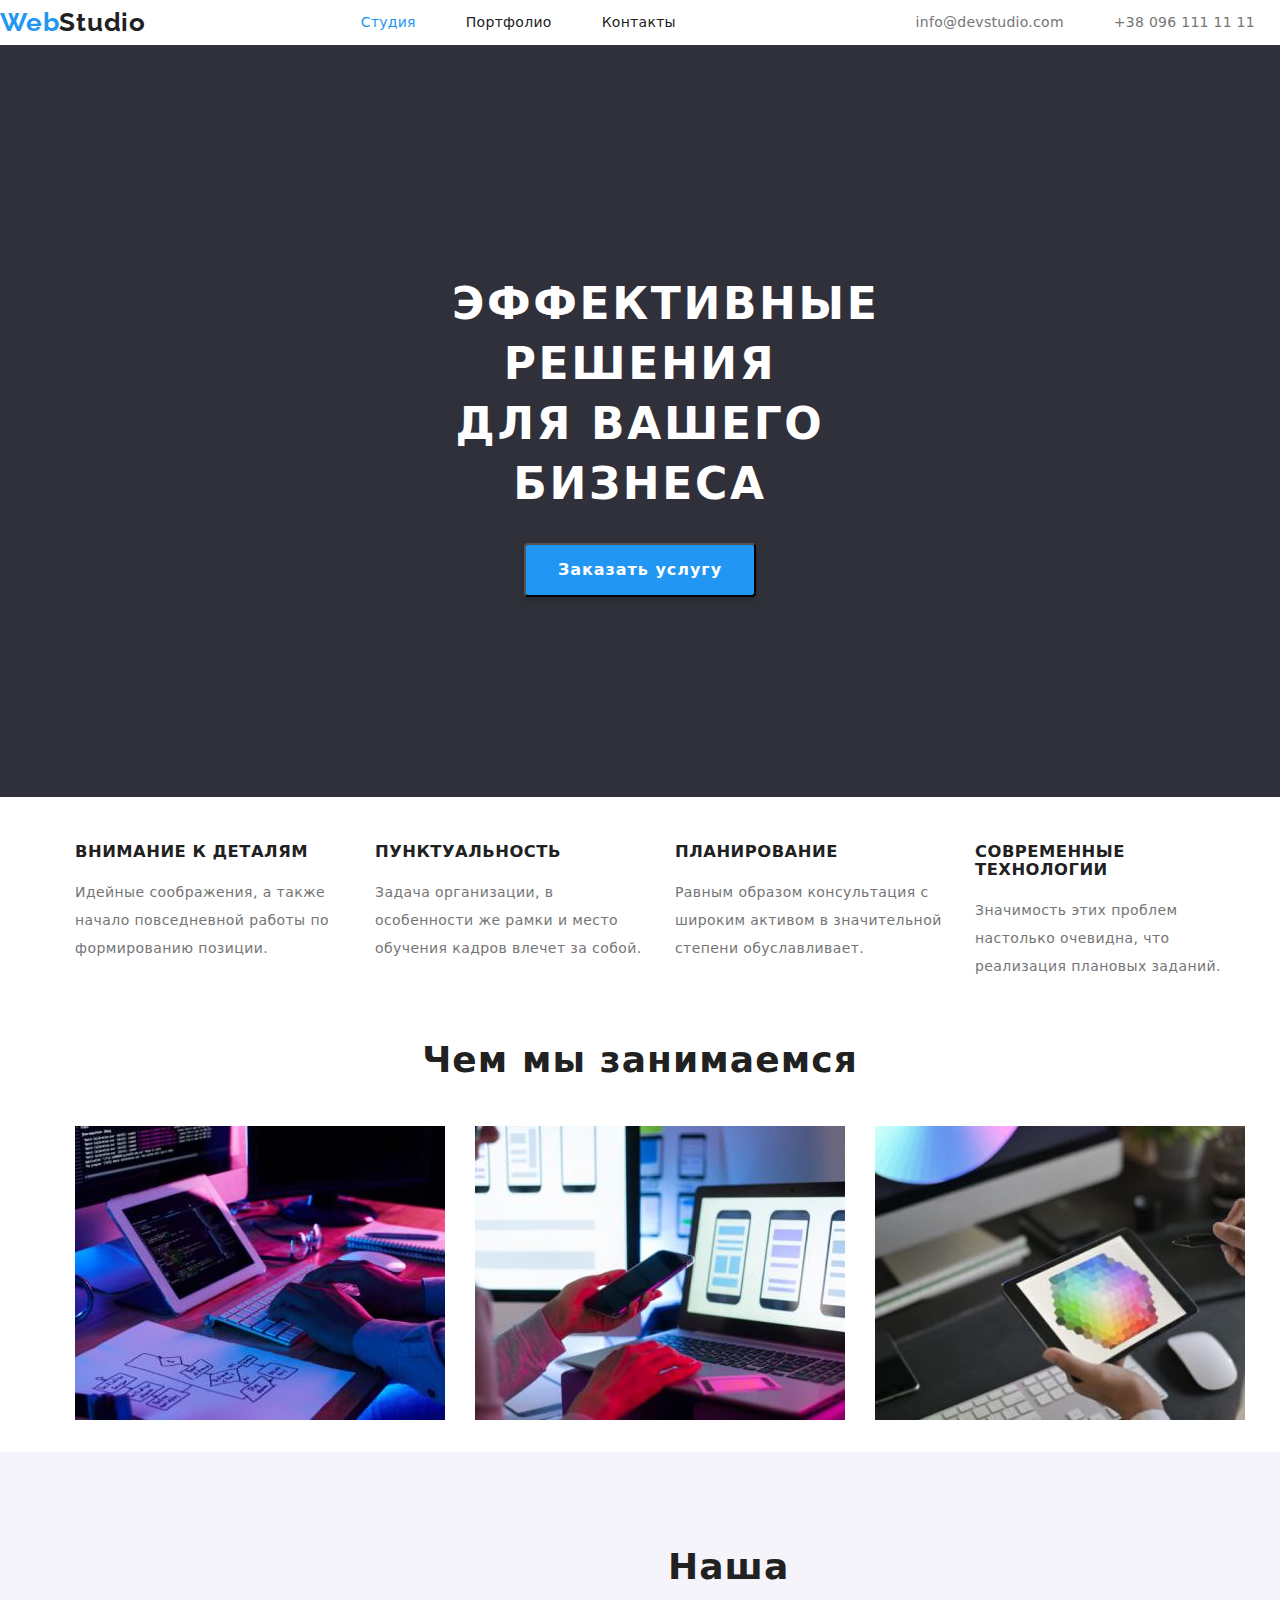
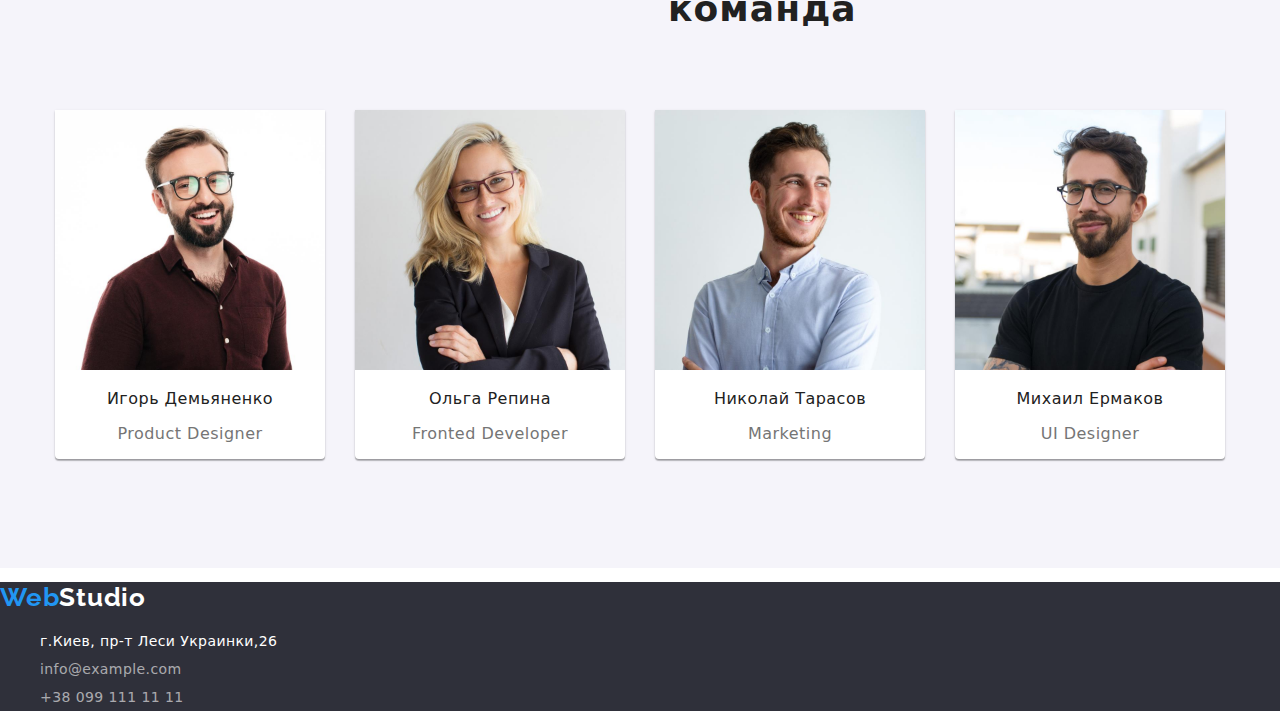
==== index.html @ e266800c "create hw3" ====
<!DOCTYPE html>
<html lang="ru">
<head>
    <meta charset="UTF-8">
    <meta http-equiv="X-UA-Compatible" content="IE=edge">
    <meta name="viewport" content="width=device-width, initial-scale=1.0">
    <title lang="en">Web Studio</title>
    <link rel="stylesheet" href="https://fonts.googleapis.com/css2?family=Raleway:wght@700&family=Roboto:wght@400;500;700;900&display=swap">
    <link rel="stylesheet" href="./css/styles.css">
    <link rel="stylesheet" href="https://cdnjs.cloudflare.com/ajax/libs/modern-normalize/1.1.0/modern-normalize.css">

</head>

<body class="page">
    <!-- Шапка -->
    <header class="header">
        <div class="container">
        <nav class="navigation">
            <a href="#hero" class="logo" lang="en"><span class="bluelogo">Web</span>Studio</a>
     </nav>
            <ul class="navigation-items list">
                <li><a href="#hero" class="navigation-link current contactinfo">Студия</a></li>
                <li><a href="./portfolio.html" class="navigation-link contactinfo">Портфолио</a></li>
                <li><a href="#contacts" class="navigation-link contactinfo">Контакты</a></li>
            </ul>
        
            <ul class="contact list">
                <li><a href="mailto:info@devstudio.com" class="contactmail contactinfo">info@devstudio.com</a></li>
                <li><a href="tel:+380961111111" class="contactphone contactinfo">+38 096 111 11 11</a></li>
            </ul>
        </div>
    </header>

    <!-- Основне -->
    <main>
       
        <section class="hero" id="hero">
            <h1 class="hero-title">Эффективные решения для вашего бизнеса</h1>
            <button type="button" class="reserv">Заказать услугу</button>
        </section>

        <section class="benefits">
            <h2 hidden class="benefits-title"> Преимущества </h2>
            <ul class="ourbenefits list">
                <li class="benefits-items">
                    <h3 class="benefits-subtitle">Внимание к деталям</h3>
                    <p class="benefits-text"> Идейные соображения, а также начало повседневной работы по формированию позиции.</p>
                </li>
                <li class="benefits-items">
                    <h3 class="benefits-subtitle">Пунктуальность</h3>
                    <p class="benefits-text"> Задача организации, в особенности же рамки и место обучения кадров влечет за собой.</p>
                </li>
                <li class="benefits-items">
                    <h3 class="benefits-subtitle">Планирование</h3>
                    <p class="benefits-text"> Равным образом консультация с широким активом в значительной степени обуславливает.</p>   
                </li>
                <li class="benefits-items">
                    <h3 class="benefits-subtitle">Современные технологии</h3>
                    <p class="benefits-text"> Значимость этих проблем настолько очевидна, что реализация плановых заданий.</p>     
                </li>
            </ul>
        </section>

        <section class="aboutus">
            <h2 class="section-title">Чем мы занимаемся</h2>
            <ul class="aboutusgallery list">
                <li><img src="./images/img1.jpg" alt="розробка програмного забеспечення" width="370" class="aboutusimg"></li>
                <li><img src="./images/img2.jpg" alt="тестування мобільного додатку" width="370" class="aboutusimg"></li>
                <li><img src="./images/img3.jpg" alt="робота з політрою кольорів" width="370" class="aboutusimg"></li>
            </ul>
        </section>
        
        <section class="team">
            <h2 class="team-title">Наша команда</h2>
            <ul class="teamgallery list">
                <li class="team-item">
                    <img src="./images/igorfoto.jpg" alt="foto igor designer" width="270" height="260" class="member-img">
                    <h3 class="subtitle-membername">Игорь Демьяненко</h3>
                    <p class="text-memberposition" lang="en">Product Designer</p>
                </li>
                <li class="team-item">
                    <img src="./images/olgafoto.jpg" alt="foto olga developer" width="270" height="260" class="member-img">
                    <h3 class="subtitle-membername">Ольга Репина</h3>
                    <p class="text-memberposition" lang="en">Fronted Developer</p>
                </li>
                <li class="team-item">
                    <img src="./images/nikolayfoto.jpg" alt="foto nikolay marketing" width="270" height="260" class="member-img">
                    <h3 class="subtitle-membername">Николай Тарасов</h3>
                    <p class="text-memberposition" lang="en">Marketing</p>
                </li>
                <li class="team-item">
                    <img src="./images/michailfoto.jpg" alt="foto michail designer" width="270" height="260" class="member-img">
                    <h3 class="subtitle-membername">Михаил Ермаков</h3>
                    <p class="text-memberposition" lang="en">UI Designer</p>
                </li>
            </ul>
        </section>
    </main>

    <!-- Футер -->
    <footer class="footer" id="contacts">
          <a href="/index.html" class="logofooter"><span class="bluelogo">Web</span>Studio</a>
          <address class="address">
              <ul class="address list">
                  <li>
                  <a href="https://www.google.com/maps/place/%D0%B1%D1%83%D0%BB%D1%8C%D0%B2%D0%B0%D1%80+%D0%9B%D0%B5%D1%81%D1%96+%D0%A3%D0%BA%D1%80%D0%B0%D1%97%D0%BD%D0%BA%D0%B8,+26,+%D0%9A%D0%B8%D1%97%D0%B2,+02000/@50.4265807,30.5361971,17z/data=!3m1!4b1!4m5!3m4!1s0x40d4cf0e033ecbe9:0x57a4dffefec77da0!8m2!3d50.4265807!4d30.5383858" target="_blank" class="addresslink-footer contactinfo">г.Киев, пр-т Леси Украинки,26</a>
                  </li> 
                  <li>
                  <a href="mailto:info@example.com" class="mail-footer contactinfo">info@example.com</a>
                  </li>
                  <li>
                  <a href="tel:+380991111111" class="phone-footer contactinfo">+38 099 111 11 11</a>
                  </li>
            </ul>
          </address>
    </footer>

</body>
</html>
---- css/styles.css ----
/* основний колір тексту - #212121 */
/* другий колір тексту - #757575 */
/* білий текст та фон - #FFFFFF */
/* колір тексту футер - rgba(255, 255, 255, 0.6) */
/* колір акценту - #2196F3 */
/* колір фону 1 - #E5E5E5 */
/* колір фону 2 - #F5F4FA */
/* колір фону herofooter - #2F303A */
/* шрифти - Roboto, Raleway */

:root {
    --primary-text-color:#212121 ;
    --secondary-text-color: #757575;
    --mainwhite-color:#FFFFFF;
    --color-text-footer:rgba(255, 255, 255, 0.6);
    --accent-color:#2196F3;
    --primary-bg-color: #E5E5E5;
    --secondary-bg-color:#F5F4FA;
    --hero-bg-color:#2F303A;
}
body {
    font-family: "Roboto",sans-serif;
    font-size: 14px;
    color: var(--primary-text-color);
    background-color: var(--mainwhite-color);
}
.list {
    list-style: none;
}
.bluelogo {
    color:var(--accent-color);
}
.header > .container {
    display: flex;
    justify-content: space-between;
    align-items: center;
}
.logo {
    font-weight: 700;
    font-family: "Raleway", sans-serif;
    font-size: 26px;
    line-height: 1.19;
    letter-spacing: 0.03em;
    color:var(--primary-text-color);
    text-decoration: none;
}
.navigation-link {
    text-decoration: none;
    font-weight: 500;
    line-height: 1.14;
    letter-spacing: 0.02em; 
    color:var(--primary-text-color);
    margin: 25px;
}
.navigation-items {
    display: flex;
}
.contactinfo:hover,
.contactinfo:focus {
   color:var(--accent-color);
}
.contactphone, 
.contactmail {
    text-decoration: none;
    font-weight: 500;
    line-height: 1.14;
    letter-spacing: 0.02em;  
    color:var(--secondary-text-color);
    margin: 25px;
}
.hero {
    background-image: url(../images/bg.jpg);
    padding: 200px 452px 200px 452px;
    background-size: auto;
}
.hero-title {
    color: var(--mainwhite-color);
    font-weight: 900;
    font-size: 44px;
    line-height: 1.36;
    text-align: center;
    letter-spacing: 0.06em;
    text-transform: uppercase;
}
.reserv {
    background-color: var(--accent-color);
    color: var(--mainwhite-color);
    box-shadow: 0px 4px 4px rgba(0, 0, 0, 0.15);
    border-radius: 4px;
    font-weight: 700;
    font-size: 16px;
    line-height: 1.88;
    display: flex;
    align-items: center;
    text-align: center;
    letter-spacing: 0.06em;
    padding: 10px 32px;
    margin: 0 auto;
}
.benefits-subtitle {
    color: var(--primary-text-color);
    font-weight: 700;
    line-height: 1.14;
    letter-spacing: 0.03em;
    text-transform: uppercase;
}
.benefits-text {
    color: var(--secondary-text-color);
    line-height: 2;
    letter-spacing: 0.03em;
}
.section-title {
    font-weight: 700;
    font-size: 36px;
    line-height: 1.17;
    text-align: center;
    letter-spacing: 0.03em;
}
.team {
    background-color: var(--secondary-bg-color);
}
.subtitle-membername {
    font-weight: 500;
    font-size: 16px;
    line-height: 1.19;
    letter-spacing: 0.03em;
    text-align: center;
}
.text-memberposition {
    color:var(--secondary-text-color);
    font-size: 16px;
    line-height: 1.19;
    letter-spacing: 0.03em;
    text-align: center;
}
.footer {
    background-color: var(--hero-bg-color);
}
.addresslink-footer {
    color: var(--mainwhite-color);
    line-height: 2;
    letter-spacing: 0.03em;
    text-decoration: none;
}
.mail-footer, .phone-footer {
    color:var(--color-text-footer);
    line-height: 2;
    letter-spacing: 0.03em;
    text-decoration: none;
}
address {
    font-style: normal;
}
.logofooter {
    font-weight: 700;
    font-family: "Raleway", sans-serif;
    font-size: 26px;
    line-height: 1.19;
    letter-spacing: 0.03em;
    color:var(--mainwhite-color);
    text-decoration: none;
}
.aboutusgallery,
.ourbenefits {
    display: flex;
    justify-content: center;
}
.aboutusimg {
    margin: 15px;
}
.benefits-items{
    flex-basis: 270px;
    margin: 15px;
}
.teamgallery {
    display: flex;
    justify-content: center;
    padding: 25px 215px 94px 215px;
}
.team-item {
    flex-basis: 270px;
    margin: 15px;
    background-color: var(--mainwhite-color);
    box-shadow: 0px 1px 3px rgba(0, 0, 0, 0.12), 0px 1px 1px rgba(0, 0, 0, 0.14), 0px 2px 1px rgba(0, 0, 0, 0.2);
    border-radius: 0px 0px 4px 4px;
}
.team-title {
    font-weight: 700;
    font-size: 36px;
    line-height: 1.17;
    text-align: center;
    letter-spacing: 0.03em;
    padding: 94px 668px 25px 668px;
    margin: 0px;
}
.contact {
    display: flex;}
.button {
    background-color: var(--secondary-bg-color);
    color:var(--primary-text-color);
    border-radius: 4px;
    font-weight: 500;
    font-size: 16px;
    line-height: 1.63;
    text-align: center;
    letter-spacing: 0.03em;
    border: 0px;
    padding: 6px 32px;
    margin: 8px;
}
.button:hover,
.button:focus {
    background-color: var(--accent-color);
    color: var(--mainwhite-color);
}
.filter-button {
    display: flex;
    justify-content: center;
}
.items-projects {
    display: flex;
    flex-wrap: wrap;
    padding: 56px 215px 94px 215px;
    justify-content: center; 
    gap: 30px;
}
.projectcontainer {
    border: 1px solid #EEEEEE;
    flex-basis: 370px;
}
.portfoliomain {
    background-color: var(--primary-bg-color);
}
.project-subtitle {
    color: var(--primary-text-color);
    font-weight: 700;
    font-size: 18px;
    line-height: 2;
    letter-spacing: 0.06em;
}
.project-text {
    color: var(--secondary-text-color);
    font-size: 16px;
    line-height: 1.88;
    letter-spacing: 0.03em;
}
.reserv, .button {
    cursor: pointer;
}
.navigation-link.current {
    color: var(--accent-color);
}
.reserv:hover,
.reserv:focus {
    background-color: #188CE8;
}
.gallery-projects {
    padding: 0px 215px 47px 215px;
}
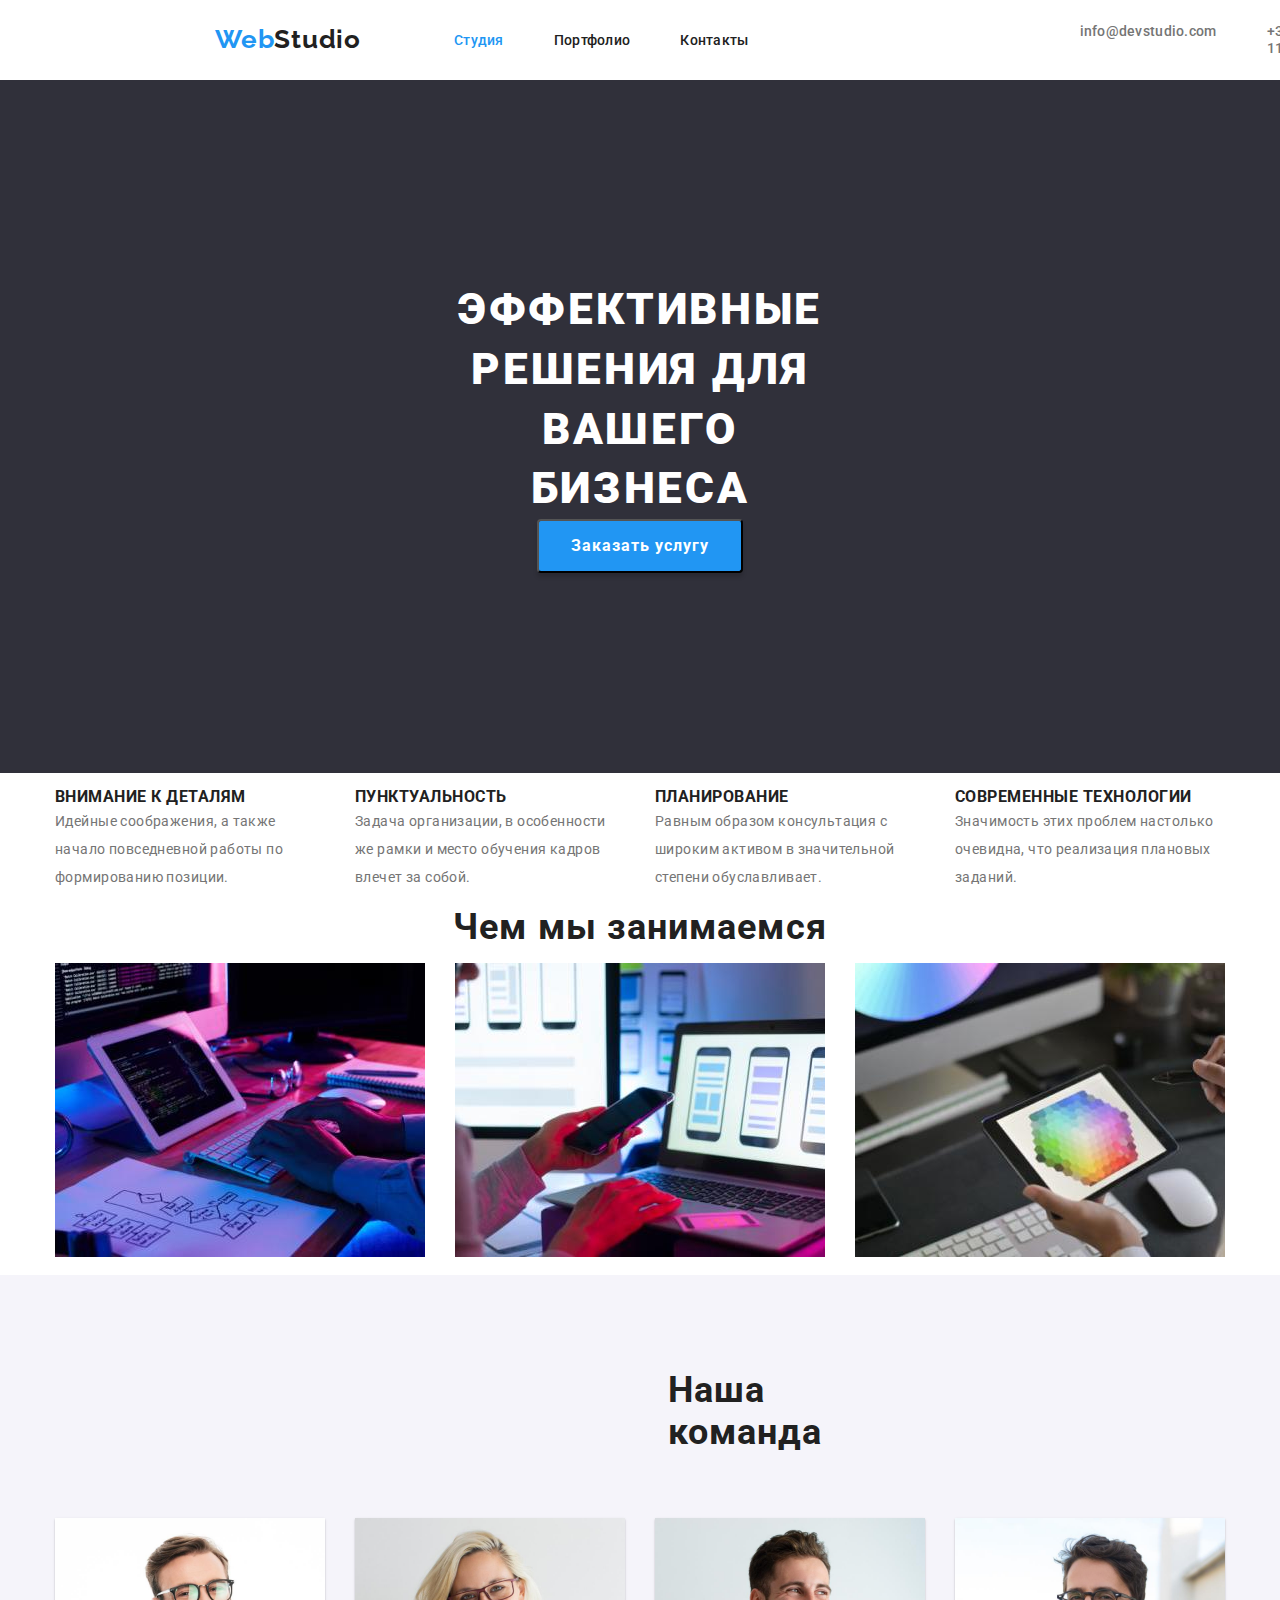
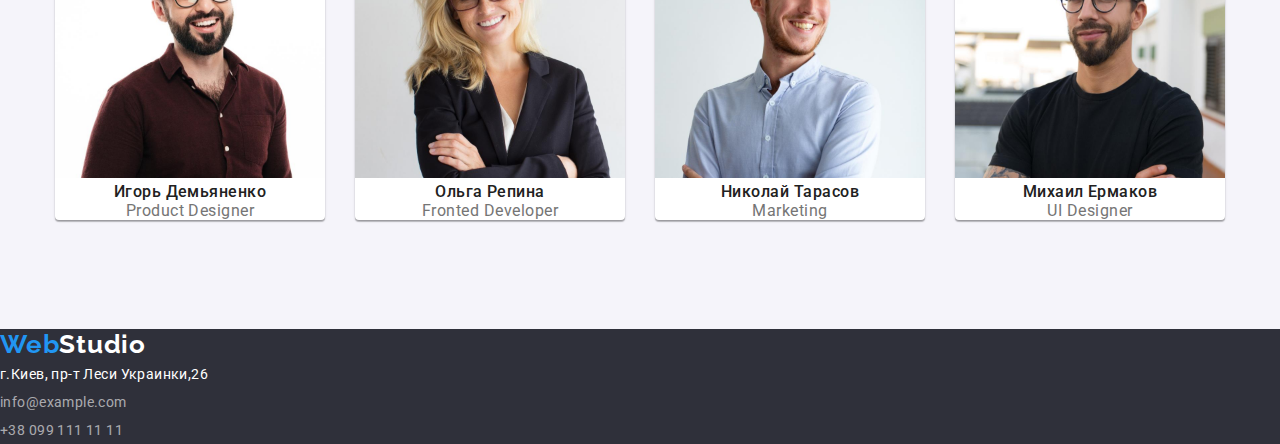
==== commit 85057fb4: "css header" ====
--- a/index.html
+++ b/index.html
@@ -6,8 +6,10 @@
     <meta name="viewport" content="width=device-width, initial-scale=1.0">
     <title lang="en">Web Studio</title>
     <link rel="stylesheet" href="https://fonts.googleapis.com/css2?family=Raleway:wght@700&family=Roboto:wght@400;500;700;900&display=swap">
+    <link rel="stylesheet" href="https://cdnjs.cloudflare.com/ajax/libs/modern-normalize/1.1.0/modern-normalize.css">
     <link rel="stylesheet" href="./css/styles.css">
-    <link rel="stylesheet" href="https://cdnjs.cloudflare.com/ajax/libs/modern-normalize/1.1.0/modern-normalize.css">
+    
+    
 
 </head>
 
@@ -19,14 +21,14 @@
             <a href="#hero" class="logo" lang="en"><span class="bluelogo">Web</span>Studio</a>
      </nav>
             <ul class="navigation-items list">
-                <li><a href="#hero" class="navigation-link current contactinfo">Студия</a></li>
-                <li><a href="./portfolio.html" class="navigation-link contactinfo">Портфолио</a></li>
-                <li><a href="#contacts" class="navigation-link contactinfo">Контакты</a></li>
+                <li class="nav-item"><a href="#hero" class="navigation-link current contactinfo">Студия</a></li>
+                <li class="nav-item"><a href="./portfolio.html" class="navigation-link contactinfo">Портфолио</a></li>
+                <li class="nav-item"><a href="#contacts" class="navigation-link contactinfo">Контакты</a></li>
             </ul>
         
             <ul class="contact list">
-                <li><a href="mailto:info@devstudio.com" class="contactmail contactinfo">info@devstudio.com</a></li>
-                <li><a href="tel:+380961111111" class="contactphone contactinfo">+38 096 111 11 11</a></li>
+                <li class="contact-item"><a href="mailto:info@devstudio.com" class="contactmail contactinfo">info@devstudio.com</a></li>
+                <li class="contact-item"><a href="tel:+380961111111" class="contactphone contactinfo">+38 096 111 11 11</a></li>
             </ul>
         </div>
     </header>
--- a/css/styles.css
+++ b/css/styles.css
@@ -27,13 +27,33 @@
 .list {
     list-style: none;
 }
+h1,
+h2,
+h3,
+h4,
+h5,
+h6,
+p,
+ul {
+    margin: 0;
+    padding: 0;
+}
+/* Header */
+
+.header {
+    width: 1600px;
+    margin: 0 auto;
+}
 .bluelogo {
     color:var(--accent-color);
 }
 .header > .container {
     display: flex;
-    justify-content: space-between;
     align-items: center;
+    margin: 0 215px;
+    width: 1170px;
+    max-height: 80px;
+    margin: 0 auto;
 }
 .logo {
     font-weight: 700;
@@ -43,6 +63,11 @@
     letter-spacing: 0.03em;
     color:var(--primary-text-color);
     text-decoration: none;
+}
+.navigation {
+    padding-top: 24px;
+    padding-bottom: 25px;
+    margin-right: 93px;
 }
 .navigation-link {
     text-decoration: none;
@@ -50,10 +75,24 @@
     line-height: 1.14;
     letter-spacing: 0.02em; 
     color:var(--primary-text-color);
-    margin: 25px;
 }
 .navigation-items {
     display: flex;
+    padding-top: 32px;
+    padding-bottom: 32px;
+}
+.nav-item:not(:last-child) {
+    margin-right: 50px;
+}
+.navigation-link.current {
+    color: var(--accent-color);
+}
+.contact {
+    display: flex;
+    margin-left: 331px;
+}
+.contact > .contact-item:not(:last-child) {
+    margin-right: 50px;
 }
 .contactinfo:hover,
 .contactinfo:focus {
@@ -66,8 +105,10 @@
     line-height: 1.14;
     letter-spacing: 0.02em;  
     color:var(--secondary-text-color);
-    margin: 25px;
-}
+}
+
+/* Hero */
+
 .hero {
     background-image: url(../images/bg.jpg);
     padding: 200px 452px 200px 452px;
@@ -97,6 +138,16 @@
     padding: 10px 32px;
     margin: 0 auto;
 }
+.reserv,
+.button {
+    cursor: pointer;
+}
+.reserv:hover,
+.reserv:focus {
+    background-color: #188CE8;
+}
+/* Benefits */
+
 .benefits-subtitle {
     color: var(--primary-text-color);
     font-weight: 700;
@@ -116,6 +167,13 @@
     text-align: center;
     letter-spacing: 0.03em;
 }
+.benefits-items {
+    flex-basis: 270px;
+    margin: 15px;
+}
+
+/* Team */
+
 .team {
     background-color: var(--secondary-bg-color);
 }
@@ -132,45 +190,6 @@
     line-height: 1.19;
     letter-spacing: 0.03em;
     text-align: center;
-}
-.footer {
-    background-color: var(--hero-bg-color);
-}
-.addresslink-footer {
-    color: var(--mainwhite-color);
-    line-height: 2;
-    letter-spacing: 0.03em;
-    text-decoration: none;
-}
-.mail-footer, .phone-footer {
-    color:var(--color-text-footer);
-    line-height: 2;
-    letter-spacing: 0.03em;
-    text-decoration: none;
-}
-address {
-    font-style: normal;
-}
-.logofooter {
-    font-weight: 700;
-    font-family: "Raleway", sans-serif;
-    font-size: 26px;
-    line-height: 1.19;
-    letter-spacing: 0.03em;
-    color:var(--mainwhite-color);
-    text-decoration: none;
-}
-.aboutusgallery,
-.ourbenefits {
-    display: flex;
-    justify-content: center;
-}
-.aboutusimg {
-    margin: 15px;
-}
-.benefits-items{
-    flex-basis: 270px;
-    margin: 15px;
 }
 .teamgallery {
     display: flex;
@@ -193,8 +212,48 @@
     padding: 94px 668px 25px 668px;
     margin: 0px;
 }
-.contact {
-    display: flex;}
+
+/* Footer */
+
+.footer {
+    background-color: var(--hero-bg-color);
+}
+.addresslink-footer {
+    color: var(--mainwhite-color);
+    line-height: 2;
+    letter-spacing: 0.03em;
+    text-decoration: none;
+}
+.mail-footer, .phone-footer {
+    color:var(--color-text-footer);
+    line-height: 2;
+    letter-spacing: 0.03em;
+    text-decoration: none;
+}
+address {
+    font-style: normal;
+}
+.logofooter {
+    font-weight: 700;
+    font-family: "Raleway", sans-serif;
+    font-size: 26px;
+    line-height: 1.19;
+    letter-spacing: 0.03em;
+    color:var(--mainwhite-color);
+    text-decoration: none;
+}
+.aboutusgallery,
+.ourbenefits {
+    display: flex;
+    justify-content: center;
+}
+.aboutusimg {
+    margin: 15px;
+}
+
+
+    /* Portfolio */
+
 .button {
     background-color: var(--secondary-bg-color);
     color:var(--primary-text-color);
@@ -244,16 +303,6 @@
     line-height: 1.88;
     letter-spacing: 0.03em;
 }
-.reserv, .button {
-    cursor: pointer;
-}
-.navigation-link.current {
-    color: var(--accent-color);
-}
-.reserv:hover,
-.reserv:focus {
-    background-color: #188CE8;
-}
 .gallery-projects {
     padding: 0px 215px 47px 215px;
 }
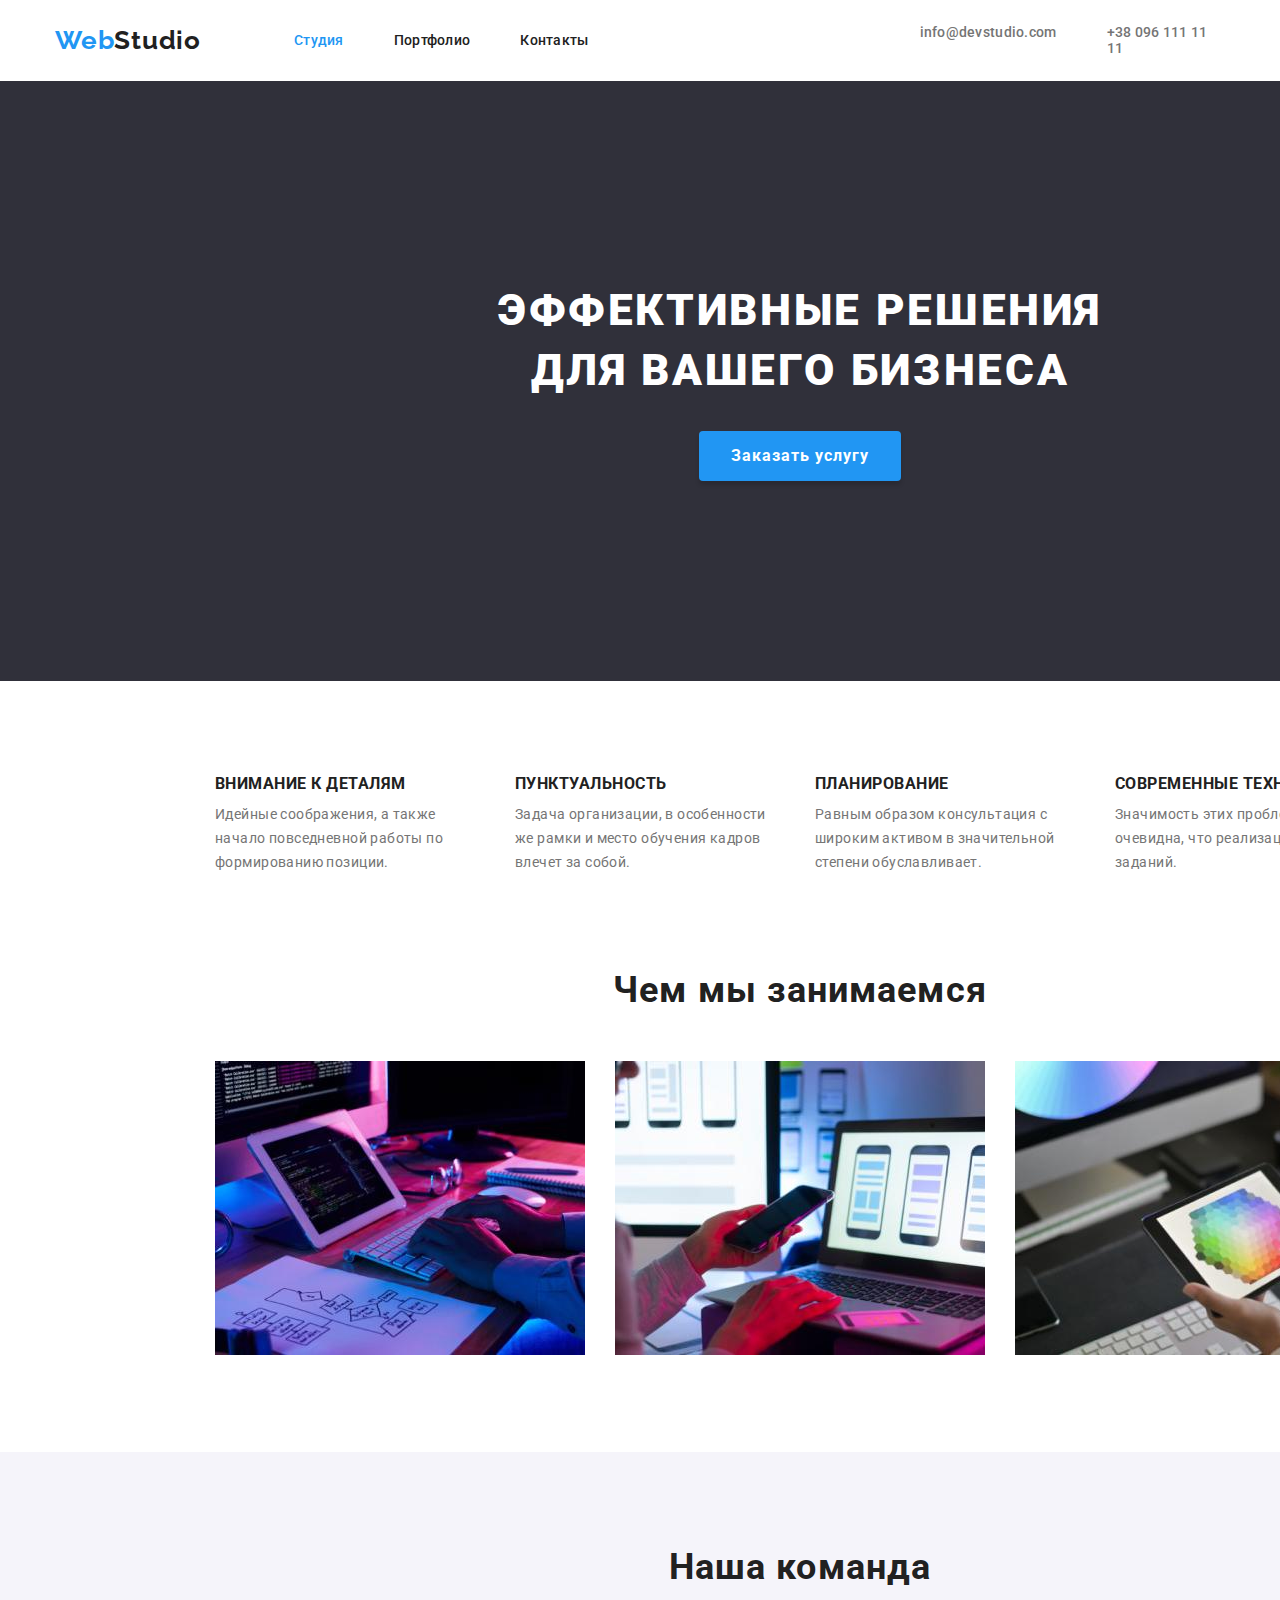
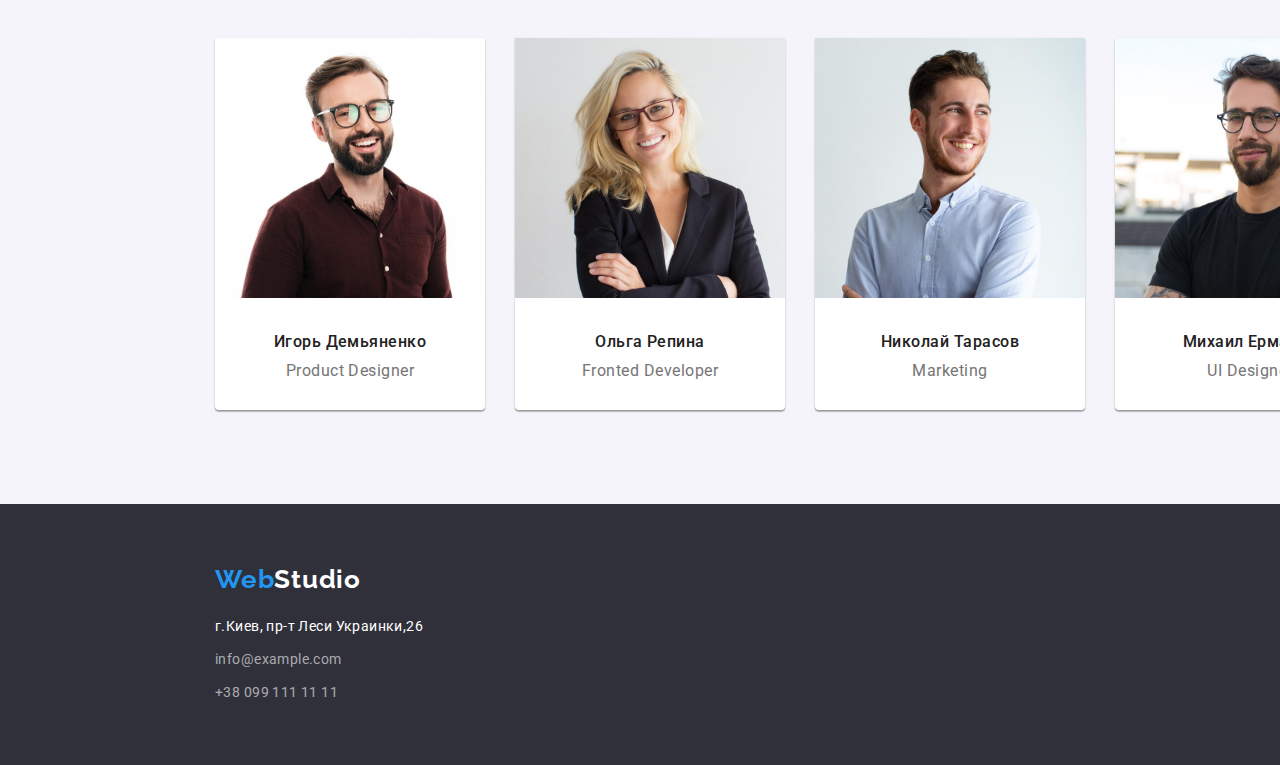
==== commit f055e016: "css page1" ====
--- a/index.html
+++ b/index.html
@@ -14,9 +14,10 @@
 </head>
 
 <body class="page">
-    <!-- Шапка -->
+    
     <header class="header">
         <div class="container">
+        <div class="nav-container">
         <nav class="navigation">
             <a href="#hero" class="logo" lang="en"><span class="bluelogo">Web</span>Studio</a>
      </nav>
@@ -31,18 +32,19 @@
                 <li class="contact-item"><a href="tel:+380961111111" class="contactphone contactinfo">+38 096 111 11 11</a></li>
             </ul>
         </div>
+        </div>
     </header>
 
-    <!-- Основне -->
+    
     <main>
-       
+    
         <section class="hero" id="hero">
             <h1 class="hero-title">Эффективные решения для вашего бизнеса</h1>
             <button type="button" class="reserv">Заказать услугу</button>
         </section>
-
-        <section class="benefits">
-            <h2 hidden class="benefits-title"> Преимущества </h2>
+    
+        <section class="section benefits">
+        <div class="container">
             <ul class="ourbenefits list">
                 <li class="benefits-items">
                     <h3 class="benefits-subtitle">Внимание к деталям</h3>
@@ -61,60 +63,74 @@
                     <p class="benefits-text"> Значимость этих проблем настолько очевидна, что реализация плановых заданий.</p>     
                 </li>
             </ul>
-        </section>
-
-        <section class="aboutus">
+       
             <h2 class="section-title">Чем мы занимаемся</h2>
             <ul class="aboutusgallery list">
-                <li><img src="./images/img1.jpg" alt="розробка програмного забеспечення" width="370" class="aboutusimg"></li>
-                <li><img src="./images/img2.jpg" alt="тестування мобільного додатку" width="370" class="aboutusimg"></li>
-                <li><img src="./images/img3.jpg" alt="робота з політрою кольорів" width="370" class="aboutusimg"></li>
+                <li class="about-item"><img src="./images/img1.jpg" alt="розробка програмного забеспечення" width="370" class="aboutusimg"></li>
+                <li class="about-item"><img src="./images/img2.jpg" alt="тестування мобільного додатку" width="370" class="aboutusimg"></li>
+                <li class="about-item"><img src="./images/img3.jpg" alt="робота з політрою кольорів" width="370" class="aboutusimg"></li>
             </ul>
+        </div>
         </section>
         
-        <section class="team">
+        <section class="section team">
+            <div class="container">
             <h2 class="team-title">Наша команда</h2>
             <ul class="teamgallery list">
                 <li class="team-item">
                     <img src="./images/igorfoto.jpg" alt="foto igor designer" width="270" height="260" class="member-img">
+                    <div class="info-team">
                     <h3 class="subtitle-membername">Игорь Демьяненко</h3>
                     <p class="text-memberposition" lang="en">Product Designer</p>
+                    </div>
                 </li>
                 <li class="team-item">
                     <img src="./images/olgafoto.jpg" alt="foto olga developer" width="270" height="260" class="member-img">
+                    <div class="info-team">
                     <h3 class="subtitle-membername">Ольга Репина</h3>
                     <p class="text-memberposition" lang="en">Fronted Developer</p>
+                    </div>
                 </li>
                 <li class="team-item">
                     <img src="./images/nikolayfoto.jpg" alt="foto nikolay marketing" width="270" height="260" class="member-img">
+                    <div class="info-team">
                     <h3 class="subtitle-membername">Николай Тарасов</h3>
                     <p class="text-memberposition" lang="en">Marketing</p>
+                    </div>
                 </li>
                 <li class="team-item">
                     <img src="./images/michailfoto.jpg" alt="foto michail designer" width="270" height="260" class="member-img">
+                    <div class="info-team">
                     <h3 class="subtitle-membername">Михаил Ермаков</h3>
                     <p class="text-memberposition" lang="en">UI Designer</p>
+                    </div>
                 </li>
             </ul>
+            </div>
         </section>
+        
     </main>
 
-    <!-- Футер -->
+    
     <footer class="footer" id="contacts">
+        <div class="container">
+            <div class="contacts-container">
           <a href="/index.html" class="logofooter"><span class="bluelogo">Web</span>Studio</a>
           <address class="address">
               <ul class="address list">
-                  <li>
+                  <li class="address-item">
                   <a href="https://www.google.com/maps/place/%D0%B1%D1%83%D0%BB%D1%8C%D0%B2%D0%B0%D1%80+%D0%9B%D0%B5%D1%81%D1%96+%D0%A3%D0%BA%D1%80%D0%B0%D1%97%D0%BD%D0%BA%D0%B8,+26,+%D0%9A%D0%B8%D1%97%D0%B2,+02000/@50.4265807,30.5361971,17z/data=!3m1!4b1!4m5!3m4!1s0x40d4cf0e033ecbe9:0x57a4dffefec77da0!8m2!3d50.4265807!4d30.5383858" target="_blank" class="addresslink-footer contactinfo">г.Киев, пр-т Леси Украинки,26</a>
                   </li> 
-                  <li>
+                  <li class="address-item">
                   <a href="mailto:info@example.com" class="mail-footer contactinfo">info@example.com</a>
                   </li>
-                  <li>
+                  <li class="address-item">
                   <a href="tel:+380991111111" class="phone-footer contactinfo">+38 099 111 11 11</a>
                   </li>
             </ul>
           </address>
+        </div>
+        </div>
     </footer>
 
 </body>
--- a/css/styles.css
+++ b/css/styles.css
@@ -38,21 +38,27 @@
     margin: 0;
     padding: 0;
 }
+
+.container {
+    width: 1170px;
+    margin: 0 auto;
+}
+.section {
+    padding-top: 94px;
+    padding-bottom: 94px;
+}
+.section, .hero, .footer {
+    width: 1600px;
+    margin: auto;
+}
 /* Header */
 
-.header {
-    width: 1600px;
-    margin: 0 auto;
-}
 .bluelogo {
     color:var(--accent-color);
 }
-.header > .container {
+.container > .nav-container {
     display: flex;
     align-items: center;
-    margin: 0 215px;
-    width: 1170px;
-    max-height: 80px;
     margin: 0 auto;
 }
 .logo {
@@ -112,7 +118,8 @@
 .hero {
     background-image: url(../images/bg.jpg);
     padding: 200px 452px 200px 452px;
-    background-size: auto;
+    /* max-width: 1600px;
+    margin: 0 auto; */
 }
 .hero-title {
     color: var(--mainwhite-color);
@@ -122,10 +129,12 @@
     text-align: center;
     letter-spacing: 0.06em;
     text-transform: uppercase;
+    margin-bottom: 30px;
 }
 .reserv {
     background-color: var(--accent-color);
     color: var(--mainwhite-color);
+    border: 0px;
     box-shadow: 0px 4px 4px rgba(0, 0, 0, 0.15);
     border-radius: 4px;
     font-weight: 700;
@@ -148,17 +157,27 @@
 }
 /* Benefits */
 
+.ourbenefits {
+    margin-bottom: 94px;
+}
 .benefits-subtitle {
     color: var(--primary-text-color);
     font-weight: 700;
     line-height: 1.14;
     letter-spacing: 0.03em;
     text-transform: uppercase;
+    margin-bottom: 10px;
 }
 .benefits-text {
     color: var(--secondary-text-color);
-    line-height: 2;
-    letter-spacing: 0.03em;
+    line-height: 1.71;
+    letter-spacing: 0.03em;
+}
+.benefits-items {
+    flex-basis: 270px;
+}
+.benefits-items:not(:first-child) {
+    margin-left: 30px;
 }
 .section-title {
     font-weight: 700;
@@ -166,12 +185,16 @@
     line-height: 1.17;
     text-align: center;
     letter-spacing: 0.03em;
-}
-.benefits-items {
-    flex-basis: 270px;
-    margin: 15px;
-}
-
+    margin-bottom: 50px;
+}
+.aboutusgallery,
+.ourbenefits {
+    display: flex;
+    justify-content: center;
+}
+.about-item:not(:first-child) {
+    margin-left: 30px;
+}
 /* Team */
 
 .team {
@@ -183,6 +206,7 @@
     line-height: 1.19;
     letter-spacing: 0.03em;
     text-align: center;
+    margin-bottom: 10px;
 }
 .text-memberposition {
     color:var(--secondary-text-color);
@@ -194,23 +218,27 @@
 .teamgallery {
     display: flex;
     justify-content: center;
-    padding: 25px 215px 94px 215px;
 }
 .team-item {
     flex-basis: 270px;
-    margin: 15px;
     background-color: var(--mainwhite-color);
     box-shadow: 0px 1px 3px rgba(0, 0, 0, 0.12), 0px 1px 1px rgba(0, 0, 0, 0.14), 0px 2px 1px rgba(0, 0, 0, 0.2);
     border-radius: 0px 0px 4px 4px;
 }
+.team-item:not(:first-child) {
+    margin-left: 30px;
+}
 .team-title {
     font-weight: 700;
     font-size: 36px;
     line-height: 1.17;
     text-align: center;
     letter-spacing: 0.03em;
-    padding: 94px 668px 25px 668px;
-    margin: 0px;
+    margin-bottom: 50px;
+}
+.info-team {
+    padding-top: 30px;
+    padding-bottom: 30px;
 }
 
 /* Footer */
@@ -218,15 +246,16 @@
 .footer {
     background-color: var(--hero-bg-color);
 }
+
 .addresslink-footer {
     color: var(--mainwhite-color);
-    line-height: 2;
+    line-height: 1.714;
     letter-spacing: 0.03em;
     text-decoration: none;
 }
 .mail-footer, .phone-footer {
     color:var(--color-text-footer);
-    line-height: 2;
+    line-height: 1.714;
     letter-spacing: 0.03em;
     text-decoration: none;
 }
@@ -242,16 +271,16 @@
     color:var(--mainwhite-color);
     text-decoration: none;
 }
-.aboutusgallery,
-.ourbenefits {
-    display: flex;
-    justify-content: center;
-}
-.aboutusimg {
-    margin: 15px;
-}
-
-
+.contacts-container {
+    padding-top: 60px;
+    padding-bottom: 60px;
+}
+.address-item:not(:last-child) {
+    margin-bottom: 9px;
+}
+.address-item:first-child {
+    margin-top:20px
+}
     /* Portfolio */
 
 .button {
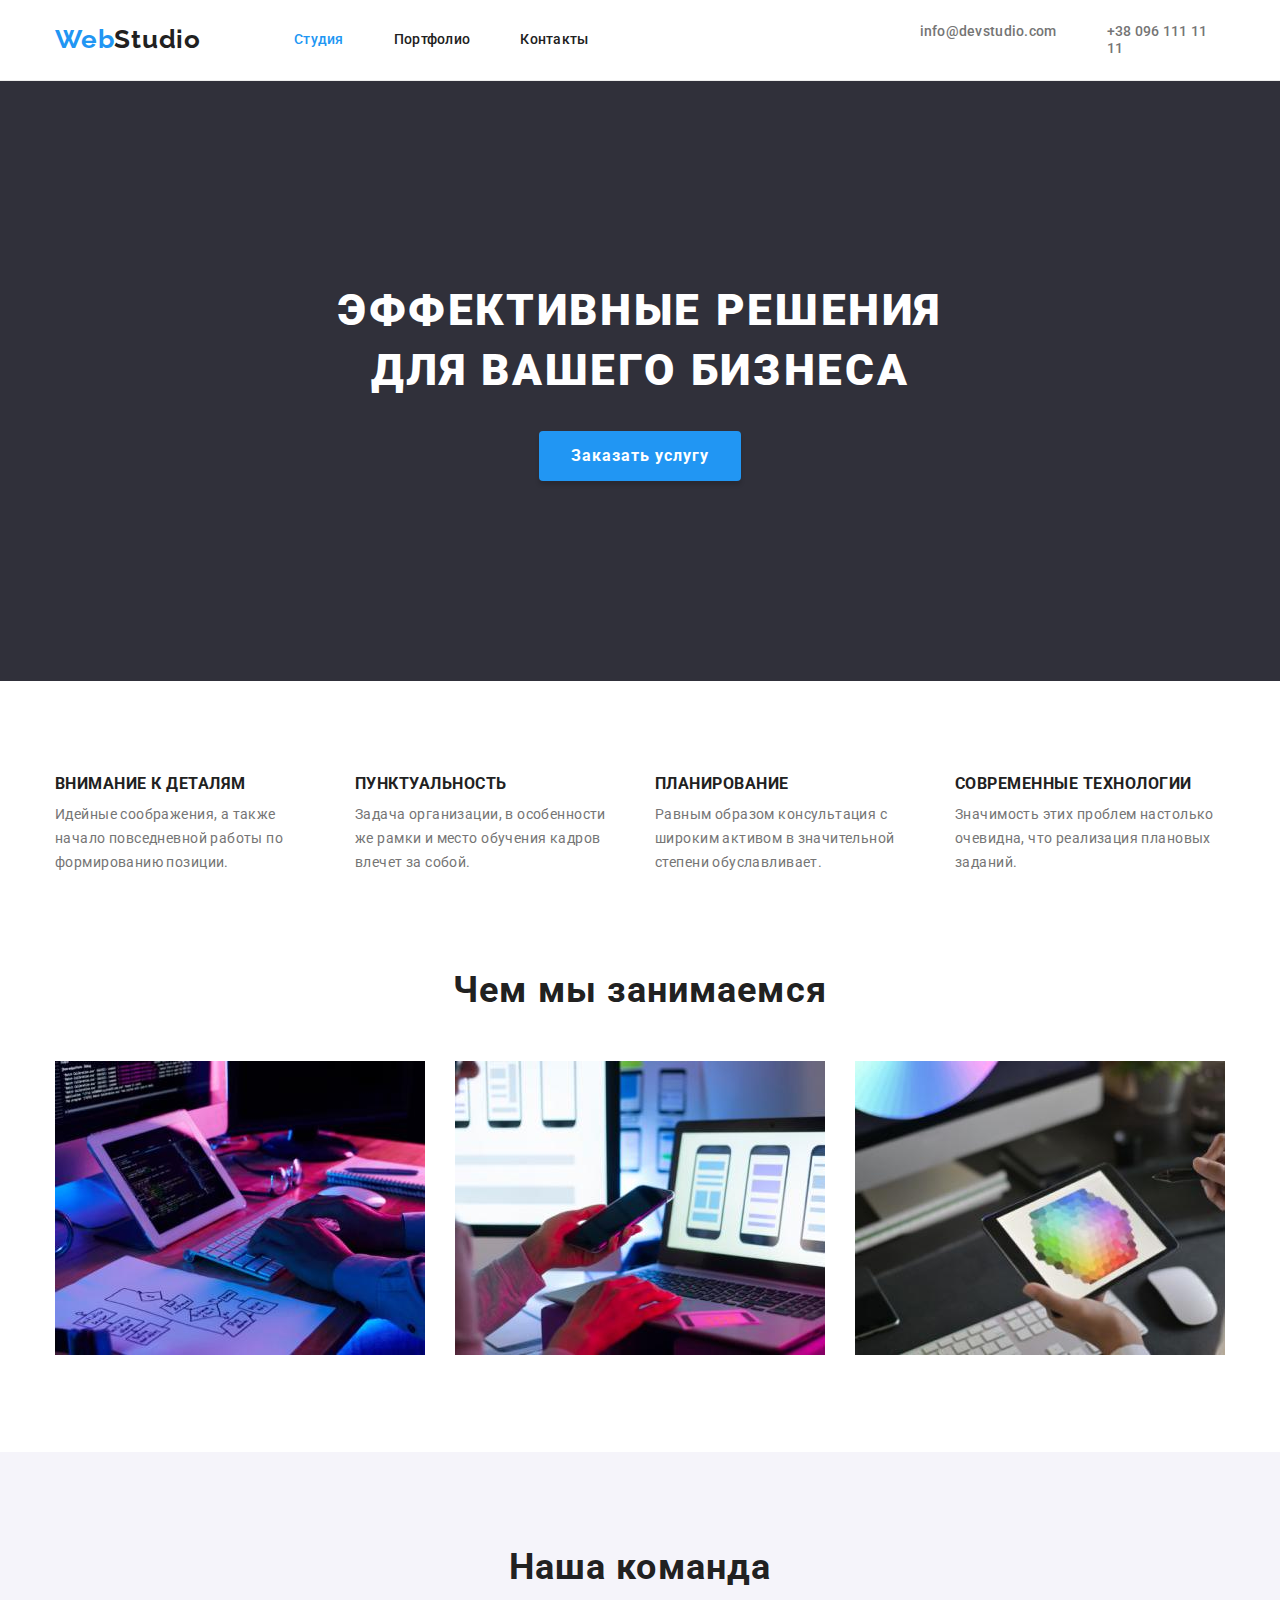
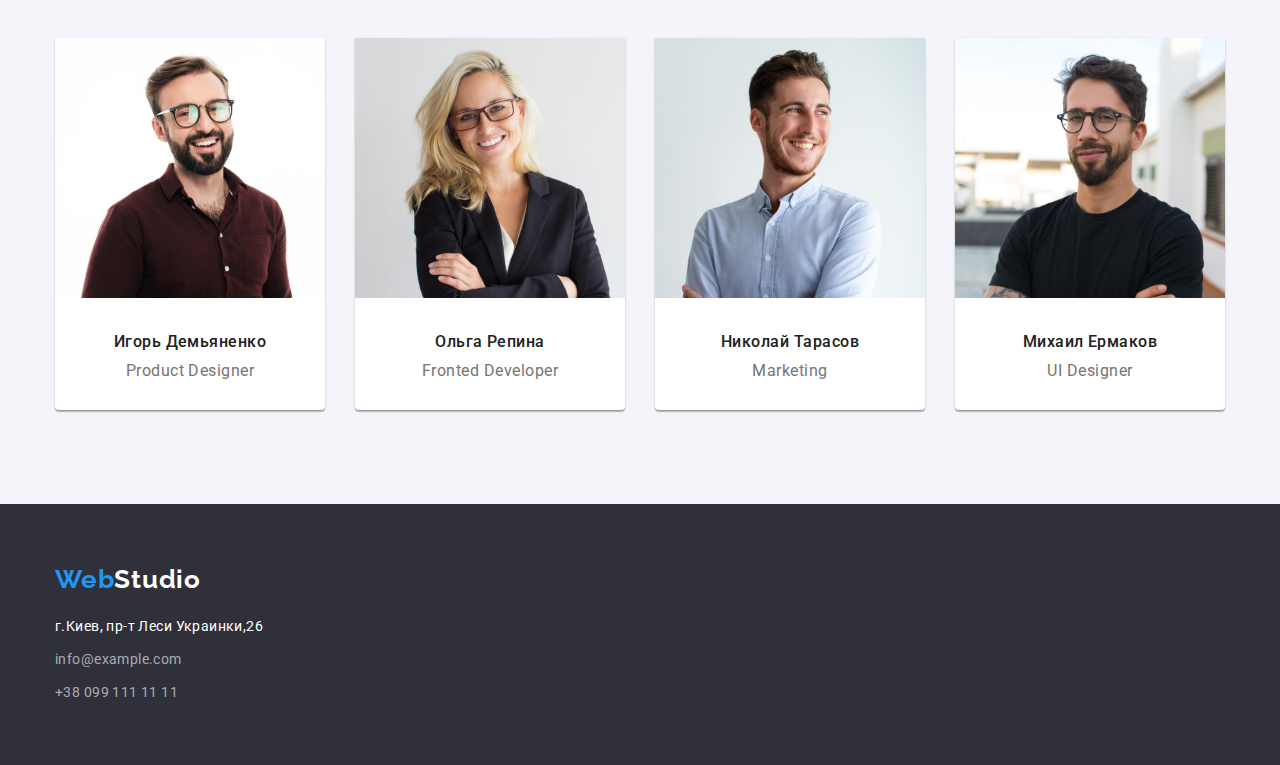
==== commit 2554f180: "fixed mistakes" ====
--- a/index.html
+++ b/index.html
@@ -63,7 +63,11 @@
                     <p class="benefits-text"> Значимость этих проблем настолько очевидна, что реализация плановых заданий.</p>     
                 </li>
             </ul>
-       
+        </div>
+        </section>
+
+        <section class="about-us section">
+        <div class="container">
             <h2 class="section-title">Чем мы занимаемся</h2>
             <ul class="aboutusgallery list">
                 <li class="about-item"><img src="./images/img1.jpg" alt="розробка програмного забеспечення" width="370" class="aboutusimg"></li>
--- a/css/styles.css
+++ b/css/styles.css
@@ -17,6 +17,9 @@
     --primary-bg-color: #E5E5E5;
     --secondary-bg-color:#F5F4FA;
     --hero-bg-color:#2F303A;
+}
+html {
+    scroll-behavior: smooth;
 }
 body {
     font-family: "Roboto",sans-serif;
@@ -38,19 +41,17 @@
     margin: 0;
     padding: 0;
 }
-
 .container {
-    width: 1170px;
+    width: 1200px;
     margin: 0 auto;
+    padding-left: 15px;
+    padding-right: 15px;
 }
 .section {
     padding-top: 94px;
     padding-bottom: 94px;
 }
-.section, .hero, .footer {
-    width: 1600px;
-    margin: auto;
-}
+
 /* Header */
 
 .bluelogo {
@@ -59,9 +60,9 @@
 .container > .nav-container {
     display: flex;
     align-items: center;
-    margin: 0 auto;
 }
 .logo {
+    display: block;
     font-weight: 700;
     font-family: "Raleway", sans-serif;
     font-size: 26px;
@@ -69,10 +70,10 @@
     letter-spacing: 0.03em;
     color:var(--primary-text-color);
     text-decoration: none;
-}
-.navigation {
     padding-top: 24px;
     padding-bottom: 25px;
+}
+.navigation {
     margin-right: 93px;
 }
 .navigation-link {
@@ -81,11 +82,11 @@
     line-height: 1.14;
     letter-spacing: 0.02em; 
     color:var(--primary-text-color);
-}
-.navigation-items {
-    display: flex;
     padding-top: 32px;
     padding-bottom: 32px;
+}
+.navigation-items {
+    display: flex;
 }
 .nav-item:not(:last-child) {
     margin-right: 50px;
@@ -112,14 +113,15 @@
     letter-spacing: 0.02em;  
     color:var(--secondary-text-color);
 }
+.header {
+    border-bottom: 1px solid #ECECEC;
+}
 
 /* Hero */
 
 .hero {
     background-image: url(../images/bg.jpg);
-    padding: 200px 452px 200px 452px;
-    /* max-width: 1600px;
-    margin: 0 auto; */
+    padding: 200px;
 }
 .hero-title {
     color: var(--mainwhite-color);
@@ -130,6 +132,9 @@
     letter-spacing: 0.06em;
     text-transform: uppercase;
     margin-bottom: 30px;
+    margin-left: auto;
+    margin-right: auto;
+    width: 696px;
 }
 .reserv {
     background-color: var(--accent-color);
@@ -157,9 +162,6 @@
 }
 /* Benefits */
 
-.ourbenefits {
-    margin-bottom: 94px;
-}
 .benefits-subtitle {
     color: var(--primary-text-color);
     font-weight: 700;
@@ -174,7 +176,7 @@
     letter-spacing: 0.03em;
 }
 .benefits-items {
-    flex-basis: 270px;
+    flex-basis: calc(100%/3 - 30px);
 }
 .benefits-items:not(:first-child) {
     margin-left: 30px;
@@ -192,6 +194,11 @@
     display: flex;
     justify-content: center;
 }
+
+/* about us */
+.about-us {
+    padding-top: 0;
+}
 .about-item:not(:first-child) {
     margin-left: 30px;
 }
@@ -220,7 +227,7 @@
     justify-content: center;
 }
 .team-item {
-    flex-basis: 270px;
+    flex-basis: calc(100%/4 - 30px);
     background-color: var(--mainwhite-color);
     box-shadow: 0px 1px 3px rgba(0, 0, 0, 0.12), 0px 1px 1px rgba(0, 0, 0, 0.14), 0px 2px 1px rgba(0, 0, 0, 0.2);
     border-radius: 0px 0px 4px 4px;
@@ -245,8 +252,9 @@
 
 .footer {
     background-color: var(--hero-bg-color);
-}
-
+    padding-top: 60px;
+    padding-bottom: 60px;
+}
 .addresslink-footer {
     color: var(--mainwhite-color);
     line-height: 1.714;
@@ -271,19 +279,16 @@
     color:var(--mainwhite-color);
     text-decoration: none;
 }
-.contacts-container {
-    padding-top: 60px;
-    padding-bottom: 60px;
-}
 .address-item:not(:last-child) {
     margin-bottom: 9px;
 }
 .address-item:first-child {
     margin-top:20px
 }
-    /* Portfolio */
-
-.button {
+   
+/* Portfolio */
+
+.button-portfolio {
     background-color: var(--secondary-bg-color);
     color:var(--primary-text-color);
     border-radius: 4px;
@@ -293,30 +298,34 @@
     text-align: center;
     letter-spacing: 0.03em;
     border: 0px;
-    padding: 6px 32px;
-    margin: 8px;
-}
-.button:hover,
-.button:focus {
+    padding: 6px 22px;
+}
+.button-portfolio:hover,
+.button-portfolio:focus {
     background-color: var(--accent-color);
     color: var(--mainwhite-color);
 }
 .filter-button {
     display: flex;
     justify-content: center;
+    margin-bottom: 56px;
+}
+.button-item:not(:first-child) {
+    margin-left: 8px;
 }
 .items-projects {
     display: flex;
     flex-wrap: wrap;
-    padding: 56px 215px 94px 215px;
     justify-content: center; 
-    gap: 30px;
+    margin-top: -30px;
+    margin-left: -30px;
 }
 .projectcontainer {
-    border: 1px solid #EEEEEE;
-    flex-basis: 370px;
-}
-.portfoliomain {
+    flex-basis: calc(100%/3 - 30px);
+    margin-left: 30px;
+    margin-top: 30px;
+}
+.portfolio-main {
     background-color: var(--primary-bg-color);
 }
 .project-subtitle {
@@ -325,6 +334,7 @@
     font-size: 18px;
     line-height: 2;
     letter-spacing: 0.06em;
+    margin-bottom: 4px;
 }
 .project-text {
     color: var(--secondary-text-color);
@@ -332,7 +342,11 @@
     line-height: 1.88;
     letter-spacing: 0.03em;
 }
-.gallery-projects {
-    padding: 0px 215px 47px 215px;
-}
-
+.info-cards {
+    border-bottom: 1px solid  #EEEEEE;
+    border-left: 1px solid #EEEEEE;
+    border-right: 1px solid #EEEEEE;
+    padding: 20px 24px;
+}
+
+
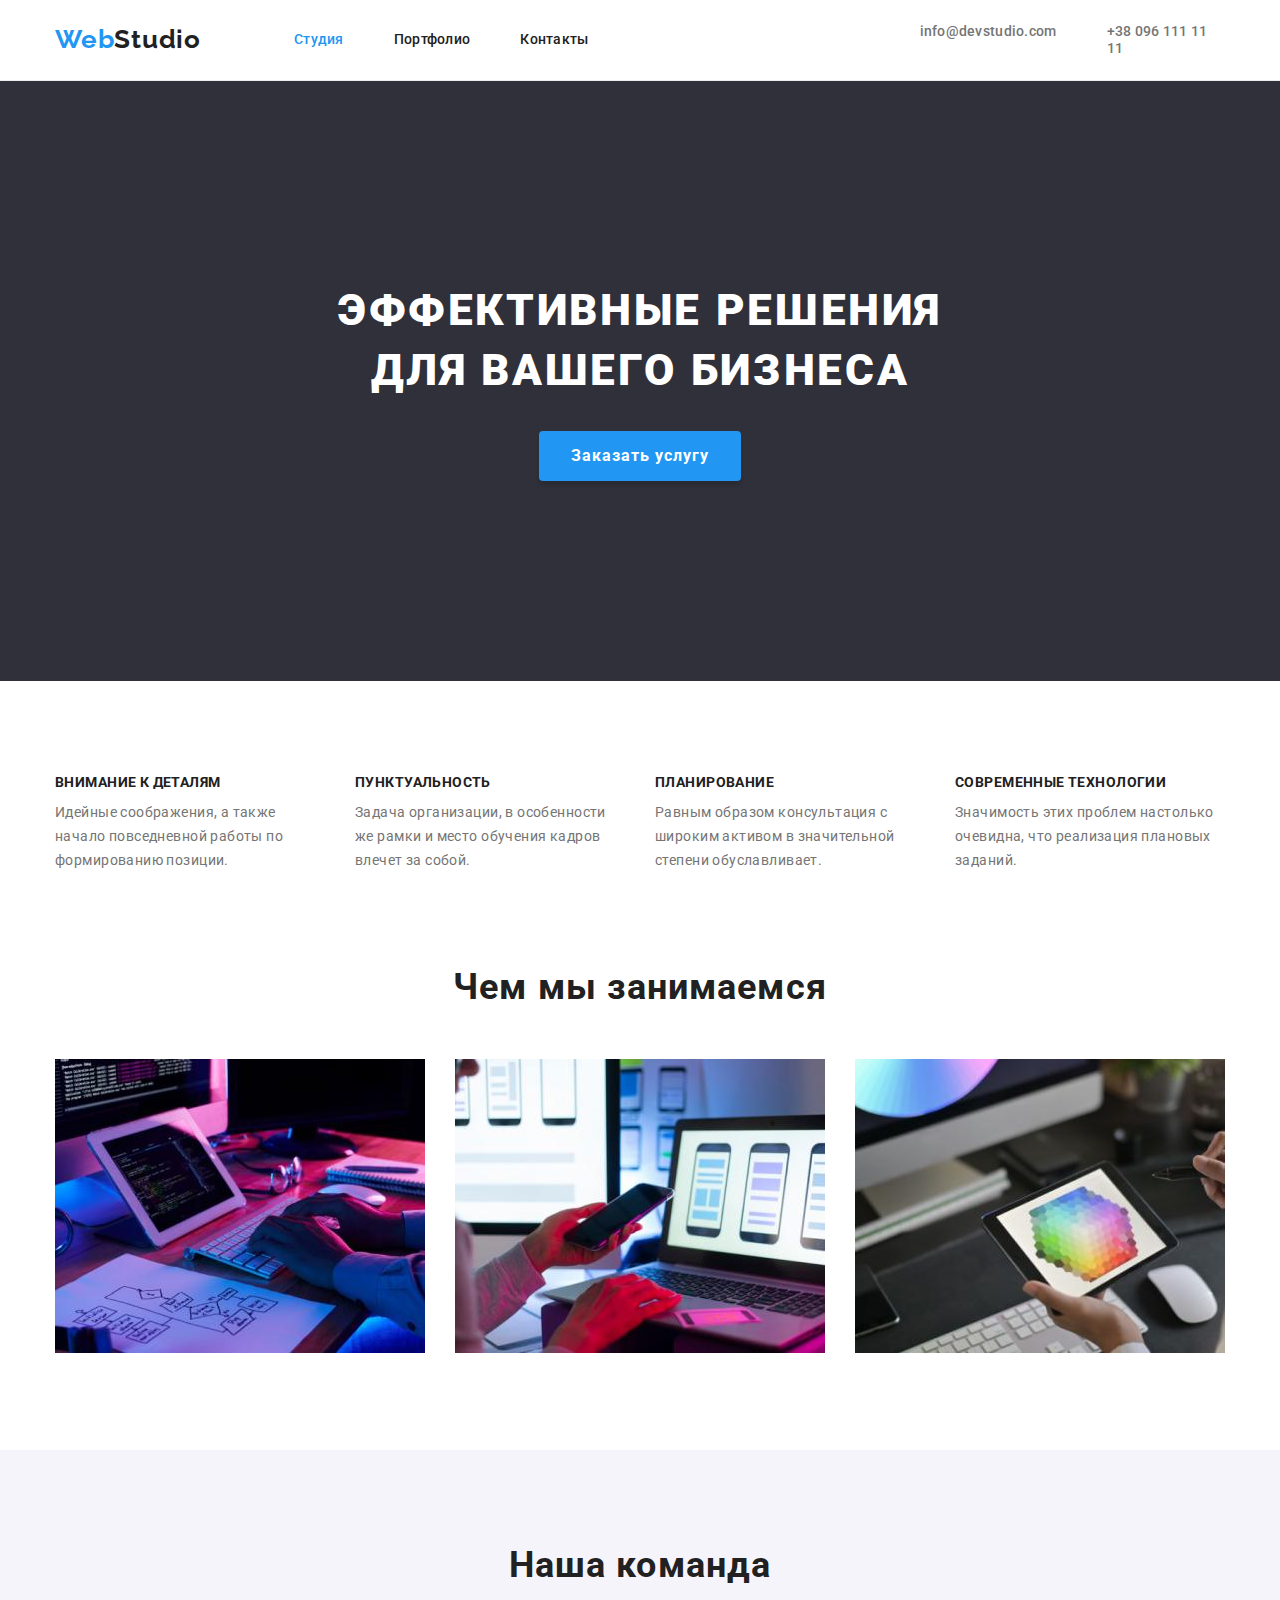
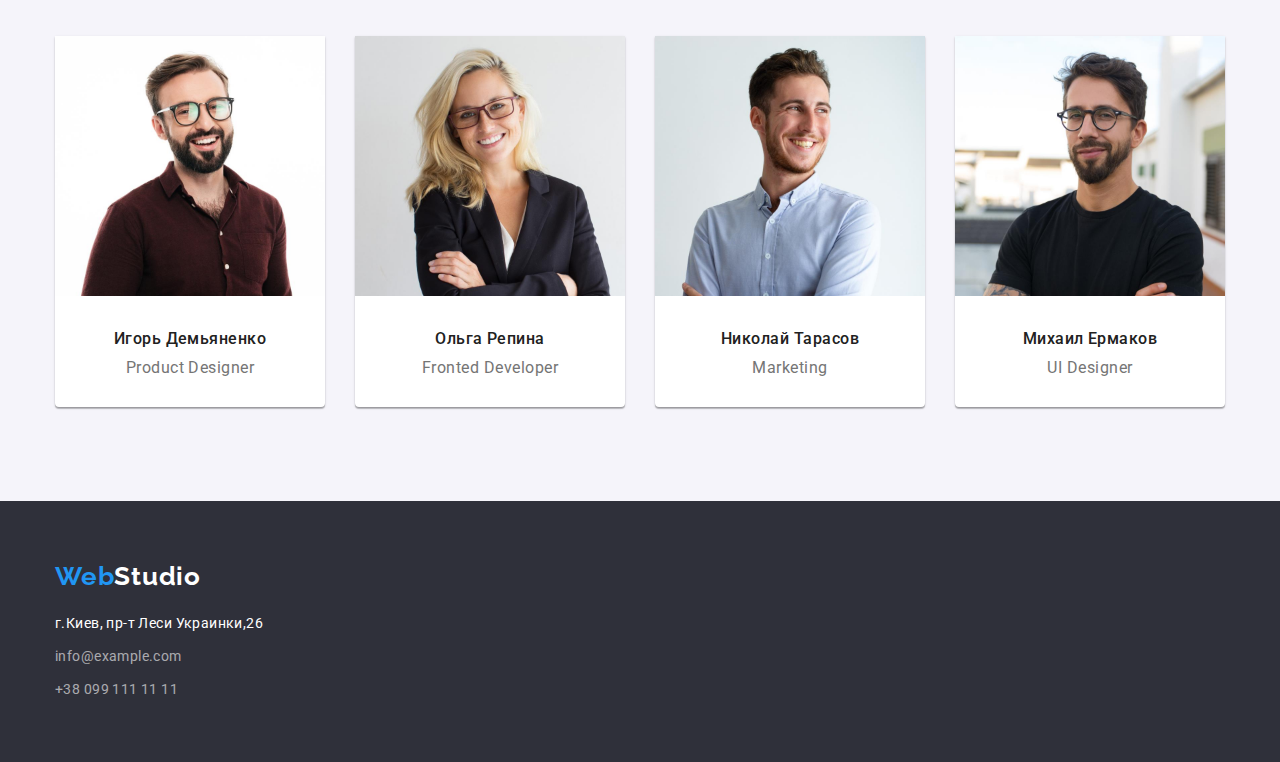
==== commit 180cd68f: "end hw3" ====
--- a/index.html
+++ b/index.html
@@ -18,15 +18,14 @@
     <header class="header">
         <div class="container">
         <div class="nav-container">
+            <a href="#hero" class="logo" lang="en"><span class="bluelogo">Web</span>Studio</a>
         <nav class="navigation">
-            <a href="#hero" class="logo" lang="en"><span class="bluelogo">Web</span>Studio</a>
-     </nav>
             <ul class="navigation-items list">
                 <li class="nav-item"><a href="#hero" class="navigation-link current contactinfo">Студия</a></li>
                 <li class="nav-item"><a href="./portfolio.html" class="navigation-link contactinfo">Портфолио</a></li>
                 <li class="nav-item"><a href="#contacts" class="navigation-link contactinfo">Контакты</a></li>
             </ul>
-        
+        </nav>
             <ul class="contact list">
                 <li class="contact-item"><a href="mailto:info@devstudio.com" class="contactmail contactinfo">info@devstudio.com</a></li>
                 <li class="contact-item"><a href="tel:+380961111111" class="contactphone contactinfo">+38 096 111 11 11</a></li>
@@ -45,6 +44,7 @@
     
         <section class="section benefits">
         <div class="container">
+            <h2 hidden>Преимущества</h2>
             <ul class="ourbenefits list">
                 <li class="benefits-items">
                     <h3 class="benefits-subtitle">Внимание к деталям</h3>
--- a/css/styles.css
+++ b/css/styles.css
@@ -74,7 +74,7 @@
     padding-bottom: 25px;
 }
 .navigation {
-    margin-right: 93px;
+    margin-left: 93px;
 }
 .navigation-link {
     text-decoration: none;
@@ -121,7 +121,8 @@
 
 .hero {
     background-image: url(../images/bg.jpg);
-    padding: 200px;
+    padding-top: 200px;
+    padding-bottom: 200px;
 }
 .hero-title {
     color: var(--mainwhite-color);
@@ -166,6 +167,7 @@
     color: var(--primary-text-color);
     font-weight: 700;
     line-height: 1.14;
+    font-size: 14px;
     letter-spacing: 0.03em;
     text-transform: uppercase;
     margin-bottom: 10px;
